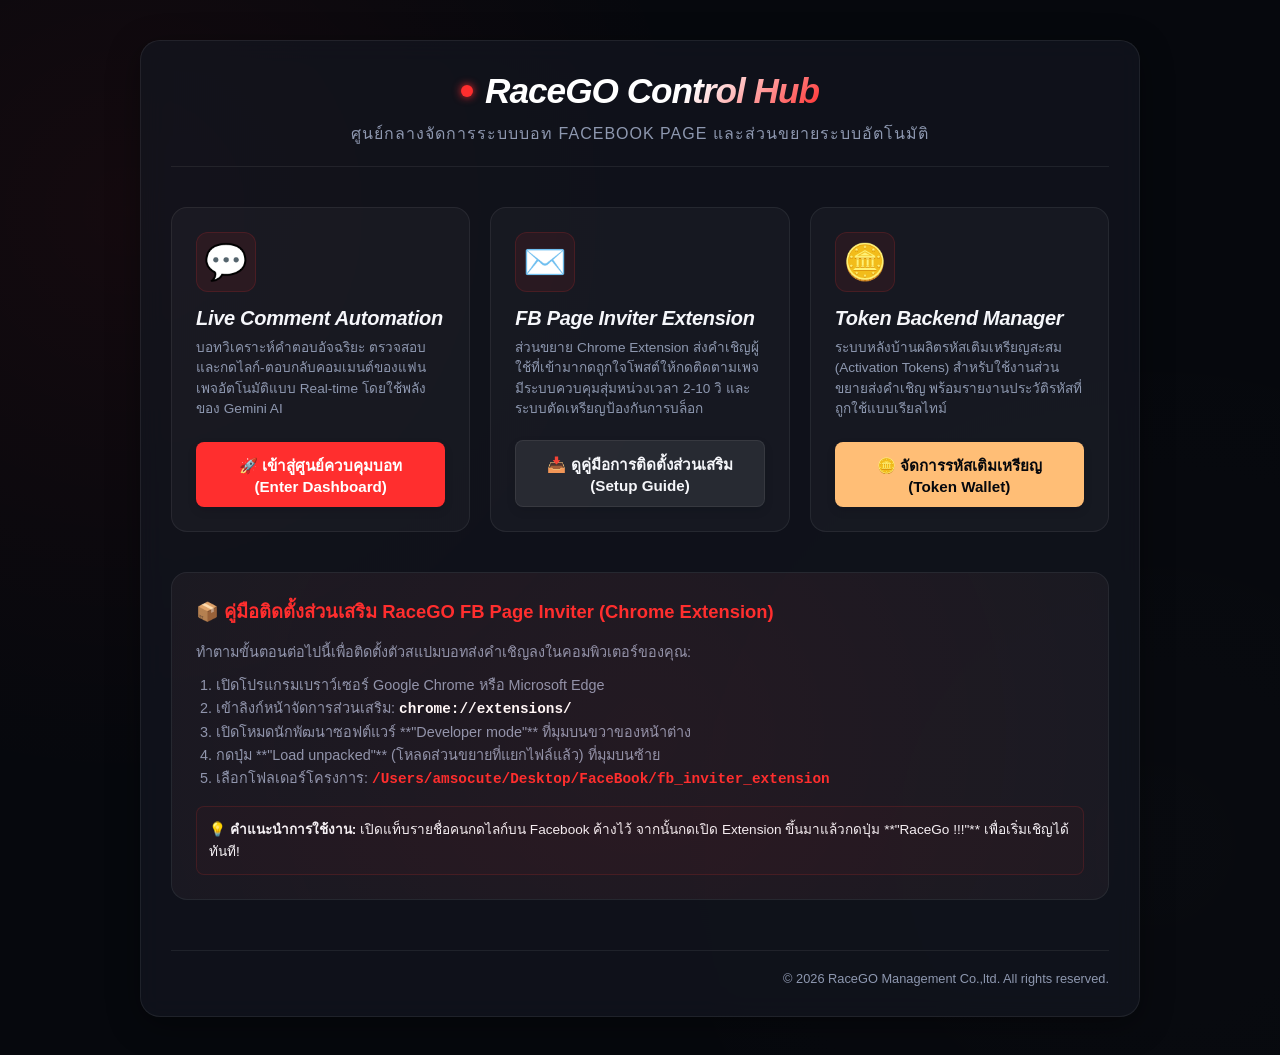
==== index.html @ ce68ca18 "Deploy RaceGO Page Automation Control Hub" ====
<!DOCTYPE html>
<html lang="th">
<head>
    <meta charset="UTF-8">
    <meta name="viewport" content="width=device-width, initial-scale=1.0">
    <title>RaceGO Page Automation Control Hub</title>
    <link rel="stylesheet" href="style.css">
    <style>
        .portal-grid {
            display: grid;
            grid-template-columns: repeat(auto-fit, minmax(280px, 1fr));
            gap: 20px;
            width: 100%;
            margin-top: 30px;
        }

        .portal-card {
            background: var(--card-bg);
            border: 1px solid var(--border-color);
            border-radius: 16px;
            padding: 24px;
            display: flex;
            flex-direction: column;
            justify-content: space-between;
            align-items: flex-start;
            min-height: 240px;
            transition: all 0.3s cubic-bezier(0.4, 0, 0.2, 1);
            position: relative;
            overflow: hidden;
            box-sizing: border-box;
        }

        .portal-card::before {
            content: '';
            position: absolute;
            top: 0;
            left: 0;
            width: 100%;
            height: 4px;
            background: transparent;
            transition: background 0.3s;
        }

        .portal-card:hover {
            transform: translateY(-5px);
            border-color: rgba(255, 46, 46, 0.3);
            box-shadow: 0 10px 20px rgba(0, 0, 0, 0.3), 0 0 15px var(--glow-color);
            background: rgba(255, 255, 255, 0.04);
        }

        .portal-card:hover::before {
            background: var(--color-primary);
        }

        .portal-icon {
            font-size: 2.2rem;
            margin-bottom: 15px;
            background: rgba(255, 46, 46, 0.08);
            width: 60px;
            height: 60px;
            display: flex;
            align-items: center;
            justify-content: center;
            border-radius: 12px;
            border: 1px solid rgba(255, 46, 46, 0.15);
        }

        .portal-title {
            font-size: 1.25rem;
            font-weight: 800;
            font-style: italic;
            color: var(--text-primary);
            margin-bottom: 8px;
            letter-spacing: -0.3px;
        }

        .portal-desc {
            font-size: 0.85rem;
            color: var(--text-secondary);
            line-height: 1.5;
            margin-bottom: 20px;
            flex-grow: 1;
        }

        .btn-portal {
            width: 100%;
            text-align: center;
            justify-content: center;
            text-decoration: none;
            box-sizing: border-box;
        }
    </style>
</head>
<body>
    <div class="glass-container" style="max-width: 1000px; width: 100%;">
        <!-- Header -->
        <header style="margin-bottom: 40px; text-align: center; display: flex; flex-direction: column; align-items: center;">
            <div class="header-logo" style="margin-bottom: 10px;">
                <span class="pulse-indicator" style="background-color: #ff2e2e; box-shadow: 0 0 8px #ff2e2e;"></span>
                <h1 style="font-size: 2.2rem; letter-spacing: -1px;">RaceGO Control Hub</h1>
            </div>
            <div class="header-title" style="font-size: 1rem; color: var(--text-secondary);">ศูนย์กลางจัดการระบบบอท Facebook Page และส่วนขยายระบบอัตโนมัติ</div>
        </header>

        <!-- Project Cards Grid -->
        <div class="portal-grid">
            
            <!-- Card 1: Live Comment Bot -->
            <div class="portal-card">
                <div>
                    <div class="portal-icon">💬</div>
                    <div class="portal-title">Live Comment Automation</div>
                    <div class="portal-desc">บอทวิเคราะห์คำตอบอัจฉริยะ ตรวจสอบและกดไลก์-ตอบกลับคอมเมนต์ของแฟนเพจอัตโนมัติแบบ Real-time โดยใช้พลังของ Gemini AI</div>
                </div>
                <a href="bot.html" class="btn btn-primary btn-portal">🚀 เข้าสู่ศูนย์ควบคุมบอท (Enter Dashboard)</a>
            </div>

            <!-- Card 2: FB Page Invitor -->
            <div class="portal-card">
                <div>
                    <div class="portal-icon">✉️</div>
                    <div class="portal-title">FB Page Inviter Extension</div>
                    <div class="portal-desc">ส่วนขยาย Chrome Extension ส่งคำเชิญผู้ใช้ที่เข้ามากดถูกใจโพสต์ให้กดติดตามเพจ มีระบบควบคุมสุ่มหน่วงเวลา 2-10 วิ และระบบตัดเหรียญป้องกันการบล็อก</div>
                </div>
                <a href="#extension-info" onclick="document.getElementById('extension-info-card').scrollIntoView({behavior: 'smooth'});" class="btn btn-secondary btn-portal">📥 ดูคู่มือการติดตั้งส่วนเสริม (Setup Guide)</a>
            </div>

            <!-- Card 3: Token Manager -->
            <div class="portal-card">
                <div>
                    <div class="portal-icon">🪙</div>
                    <div class="portal-title">Token Backend Manager</div>
                    <div class="portal-desc">ระบบหลังบ้านผลิตรหัสเติมเหรียญสะสม (Activation Tokens) สำหรับใช้งานส่วนขยายส่งคำเชิญ พร้อมรายงานประวัติรหัสที่ถูกใช้แบบเรียลไทม์</div>
                </div>
                <a href="tokens.html" class="btn btn-primary btn-portal" style="background-color: var(--color-warning); color: #06080d;">🪙 จัดการรหัสเติมเหรียญ (Token Wallet)</a>
            </div>

        </div>

        <!-- Extension Info Setup Card -->
        <div class="card glass" id="extension-info-card" style="margin-top: 40px; padding: 24px; align-items: stretch;">
            <div class="card-title" style="margin-bottom: 15px; font-size: 1.15rem; color: #ff2e2e;">
                📦 คู่มือติดตั้งส่วนเสริม RaceGO FB Page Inviter (Chrome Extension)
            </div>
            
            <div style="font-size: 0.9rem; line-height: 1.6; color: var(--text-secondary);">
                <p style="margin-bottom: 10px;">ทำตามขั้นตอนต่อไปนี้เพื่อติดตั้งตัวสแปมบอทส่งคำเชิญลงในคอมพิวเตอร์ของคุณ:</p>
                <ol style="margin-left: 20px; margin-bottom: 15px;">
                    <li>เปิดโปรแกรมเบราว์เซอร์ Google Chrome หรือ Microsoft Edge</li>
                    <li>เข้าลิงก์หน้าจัดการส่วนเสริม: <strong style="color: #ffffff; font-family: monospace;">chrome://extensions/</strong></li>
                    <li>เปิดโหมดนักพัฒนาซอฟต์แวร์ **"Developer mode"** ที่มุมบนขวาของหน้าต่าง</li>
                    <li>กดปุ่ม **"Load unpacked"** (โหลดส่วนขยายที่แยกไฟล์แล้ว) ที่มุมบนซ้าย</li>
                    <li>เลือกโฟลเดอร์โครงการ: <strong style="color: #ff2e2e; font-family: monospace;">/Users/amsocute/Desktop/FaceBook/fb_inviter_extension</strong></li>
                </ol>
                <div style="background: rgba(255,46,46,0.03); border: 1px solid rgba(255,46,46,0.15); padding: 12px; border-radius: 8px; font-size: 0.85rem; color: var(--text-primary);">
                    <strong>💡 คำแนะนำการใช้งาน:</strong> เปิดแท็บรายชื่อคนกดไลก์บน Facebook ค้างไว้ จากนั้นกดเปิด Extension ขึ้นมาแล้วกดปุ่ม **"RaceGo !!!"** เพื่อเริ่มเชิญได้ทันที!
                </div>
            </div>
        </div>

        <!-- Footer -->
        <footer style="margin-top: 50px; text-align: center; font-size: 0.8rem; color: var(--text-secondary); border-top: 1px solid var(--border-color); padding-top: 20px;">
            &copy; 2026 RaceGO Management Co.,ltd. All rights reserved.
        </footer>
    </div>
</body>
</html>
---- style.css ----
:root {
    --bg-color: #06080d;
    --card-bg: rgba(255, 255, 255, 0.03);
    --border-color: rgba(255, 255, 255, 0.07);
    --glow-color: rgba(255, 46, 46, 0.12);
    --text-primary: #f5f6fa;
    --text-secondary: #8e98b0;
    --color-primary: #ff2e2e;
    --color-success: #00b894;
    --color-error: #d63031;
    --color-warning: #ffbe76;
    --font-stack: 'Outfit', -apple-system, BlinkMacSystemFont, "Segoe UI", Roboto, sans-serif;
}

* {
    box-sizing: border-box;
    margin: 0;
    padding: 0;
}

body {
    background-color: var(--bg-color);
    background-image: radial-gradient(circle at 10% 20%, rgba(255, 46, 46, 0.06) 0%, transparent 40%),
                      radial-gradient(circle at 90% 80%, rgba(255, 255, 255, 0.01) 0%, transparent 40%);
    color: var(--text-primary);
    font-family: var(--font-stack);
    min-height: 100vh;
    display: flex;
    justify-content: center;
    align-items: flex-start;
    padding: 40px 20px;
    overflow-y: auto;
}

.glass-container {
    background: rgba(20, 24, 35, 0.65);
    backdrop-filter: blur(12px);
    -webkit-backdrop-filter: blur(12px);
    border: 1px solid var(--border-color);
    border-radius: 20px;
    width: 100%;
    max-width: 1000px;
    padding: 30px;
    box-shadow: 0 8px 32px 0 rgba(0, 0, 0, 0.37);
}

header {
    display: flex;
    justify-content: space-between;
    align-items: center;
    border-bottom: 1px solid var(--border-color);
    padding-bottom: 20px;
    margin-bottom: 30px;
}

.header-logo {
    display: flex;
    align-items: center;
    gap: 12px;
}

h1 {
    font-size: 1.6rem;
    font-weight: 900;
    font-style: italic;
    letter-spacing: -0.5px;
    background: linear-gradient(135deg, #ffffff 60%, #ff2e2e 100%);
    -webkit-background-clip: text;
    -webkit-text-fill-color: transparent;
}

.pulse-indicator {
    width: 12px;
    height: 12px;
    background-color: var(--color-success);
    border-radius: 50%;
    box-shadow: 0 0 0 0 rgba(0, 184, 148, 0.7);
    animation: pulse 1.8s infinite;
}

@keyframes pulse {
    0% {
        transform: scale(0.95);
        box-shadow: 0 0 0 0 rgba(0, 184, 148, 0.7);
    }
    70% {
        transform: scale(1);
        box-shadow: 0 0 0 10px rgba(0, 184, 148, 0);
    }
    100% {
        transform: scale(0.95);
        box-shadow: 0 0 0 0 rgba(0, 184, 148, 0);
    }
}

.header-title {
    color: var(--text-secondary);
    font-size: 0.9rem;
    text-transform: uppercase;
    letter-spacing: 1px;
}

.dashboard-grid {
    display: grid;
    grid-template-columns: 1fr 1fr;
    gap: 25px;
}

/* For logs to take full row below the stats */
.dashboard-grid .log-card {
    grid-column: span 2;
}

@media (max-width: 768px) {
    .dashboard-grid {
        grid-template-columns: 1fr;
    }
    .dashboard-grid .log-card {
        grid-column: span 1;
    }
}


.card {
    background: var(--card-bg);
    border: 1px solid var(--border-color);
    border-radius: 16px;
    padding: 24px;
    display: flex;
    flex-direction: column;
    align-items: center;
    position: relative;
    overflow: hidden;
    transition: all 0.3s ease;
}

.card::before {
    content: '';
    position: absolute;
    top: -50%;
    left: -50%;
    width: 200%;
    height: 200%;
    background: radial-gradient(circle, var(--glow-color) 0%, transparent 70%);
    opacity: 0.5;
    pointer-events: none;
}

.card:hover {
    border-color: rgba(9, 132, 227, 0.3);
    box-shadow: 0 8px 24px rgba(9, 132, 227, 0.05);
}

.card-title {
    font-size: 1rem;
    font-weight: 600;
    color: var(--text-secondary);
    margin-bottom: 20px;
    text-align: left;
    width: 100%;
}

/* Circular Progress */
.progress-bar-container {
    position: relative;
    width: 130px;
    height: 130px;
}

.circular-progress {
    transform: rotate(-90deg);
    width: 100%;
    height: 100%;
}

.bg-circle, .fg-circle {
    fill: none;
    stroke-width: 8;
}

.bg-circle {
    stroke: rgba(255, 255, 255, 0.04);
}

.fg-circle {
    stroke: var(--color-primary);
    stroke-linecap: round;
    stroke-dasharray: 251.2;
    stroke-dashoffset: 251.2;
    transition: stroke-dashoffset 0.8s cubic-bezier(0.4, 0, 0.2, 1);
    filter: drop-shadow(0 0 4px var(--color-primary));
}

.progress-text {
    position: absolute;
    top: 50%;
    left: 50%;
    transform: translate(-50%, -50%);
    font-size: 1.6rem;
    font-weight: 800;
    color: var(--text-primary);
}

.subtext {
    margin-top: 15px;
    font-size: 0.95rem;
    color: var(--text-secondary);
    font-weight: 600;
}

/* Metrics List */
.metrics-list {
    width: 100%;
    display: flex;
    flex-direction: column;
    gap: 15px;
}

.metric-item {
    display: flex;
    justify-content: space-between;
    align-items: center;
    padding: 12px 16px;
    background: rgba(255, 255, 255, 0.02);
    border: 1px solid rgba(255, 255, 255, 0.03);
    border-radius: 10px;
}

.metric-item .label {
    color: var(--text-secondary);
    font-size: 0.9rem;
}

.metric-item .value {
    font-size: 1.1rem;
    font-weight: 800;
}

.color-like {
    color: #ff2e2e;
    text-shadow: 0 0 6px rgba(255, 46, 46, 0.3);
}

.color-reply {
    color: #2ecc71;
    text-shadow: 0 0 6px rgba(46, 204, 113, 0.3);
}

/* Logs */
.log-stream {
    width: 100%;
    height: 180px;
    overflow-y: auto;
    background: rgba(0, 0, 0, 0.25);
    border: 1px solid var(--border-color);
    border-radius: 10px;
    padding: 15px;
    font-family: monospace;
    font-size: 0.85rem;
    display: flex;
    flex-direction: column;
    gap: 8px;
    scroll-behavior: smooth;
}

.log-stream::-webkit-scrollbar {
    width: 6px;
}

.log-stream::-webkit-scrollbar-thumb {
    background: rgba(255, 255, 255, 0.1);
    border-radius: 3px;
}

#audit-groups-container::-webkit-scrollbar {
    width: 10px;
}

#audit-groups-container::-webkit-scrollbar-track {
    background: rgba(255, 255, 255, 0.05);
    border-radius: 5px;
}

#audit-groups-container::-webkit-scrollbar-thumb {
    background: rgba(52, 152, 219, 0.75);
    border-radius: 5px;
    border: 1px solid rgba(255, 255, 255, 0.1);
    transition: background 0.2s ease;
}

#audit-groups-container::-webkit-scrollbar-thumb:hover {
    background: #0984e3;
}

.log-line {
    color: #cfd8dc;
    border-left: 2px solid #546e7a;
    padding-left: 8px;
    line-height: 1.4;
}

.log-line.success {
    color: #81c784;
    border-left-color: #2ecc71;
}

.log-line.error {
    color: #e57373;
    border-left-color: #e74c3c;
}

.log-line.system {
    color: #ffbe76;
    border-left-color: #ff2e2e;
}

/* Footer & Badges */
footer {
    margin-top: 30px;
    padding-top: 20px;
    border-top: 1px solid var(--border-color);
    display: flex;
    justify-content: flex-end;
    align-items: center;
    font-size: 0.85rem;
    color: var(--text-secondary);
}

.badge {
    padding: 4px 10px;
    border-radius: 20px;
    font-weight: 600;
    font-size: 0.75rem;
    text-transform: uppercase;
    margin-left: 8px;
    display: inline-block;
}

.badge.offline {
    background: rgba(220, 53, 69, 0.15);
    color: #ff6b81;
    border: 1px solid rgba(220, 53, 69, 0.3);
}

.badge.running {
    background: rgba(0, 184, 148, 0.15);
    color: #2ecc71;
    border: 1px solid rgba(0, 184, 148, 0.3);
}

.badge.completed {
    background: rgba(255, 46, 46, 0.15);
    color: #ff2e2e;
    border: 1px solid rgba(255, 46, 46, 0.3);
}

.badge.standby {
    background: rgba(253, 203, 110, 0.15);
    color: #fdcb6e;
    border: 1px solid rgba(253, 203, 110, 0.3);
}

/* Current Post Card Styling */
.current-post-card {
    background: var(--card-bg);
    border: 1px solid var(--border-color);
    border-radius: 16px;
    padding: 24px;
    position: relative;
    overflow: hidden;
    width: 100%;
}

.current-post-card::before {
    content: '';
    position: absolute;
    top: -50%;
    left: -50%;
    width: 200%;
    height: 200%;
    background: radial-gradient(circle, rgba(108, 92, 231, 0.1) 0%, transparent 70%);
    opacity: 0.6;
    pointer-events: none;
}

.post-detail-content {
    display: flex;
    flex-direction: column;
    gap: 12px;
    width: 100%;
}

.post-meta {
    display: flex;
    justify-content: space-between;
    align-items: center;
    font-size: 0.85rem;
    color: var(--text-secondary);
}

.post-badge {
    background: rgba(9, 132, 227, 0.15);
    color: var(--color-primary);
    padding: 4px 10px;
    border-radius: 6px;
    font-weight: 600;
}

.post-date {
    font-weight: 400;
}

.post-message {
    font-size: 1rem;
    line-height: 1.5;
    color: var(--text-primary);
    white-space: pre-wrap;
    background: rgba(0, 0, 0, 0.15);
    padding: 12px;
    border-radius: 8px;
    border: 1px solid var(--border-color);
}

.post-link-btn {
    align-self: flex-start;
    background: var(--color-primary);
    color: #fff;
    padding: 8px 16px;
    border-radius: 8px;
    text-decoration: none;
    font-size: 0.9rem;
    font-weight: 600;
    transition: background 0.2s ease;
    box-shadow: 0 4px 12px rgba(9, 132, 227, 0.2);
}

.post-link-btn:hover {
    background: #0975ca;
}

/* ==========================================
   Multi-Step Wizard Styles
   ========================================== */

.step-nav {
    display: flex;
    align-items: center;
    justify-content: space-between;
    padding: 16px 30px;
    margin-bottom: 25px;
    border-radius: 16px;
    background: rgba(255, 255, 255, 0.03);
}

.step-indicator {
    display: flex;
    align-items: center;
    gap: 10px;
    color: var(--text-secondary);
    font-weight: 600;
    font-size: 0.95rem;
    opacity: 0.5;
    transition: all 0.3s ease;
}

.step-indicator.active {
    color: var(--color-primary);
    opacity: 1;
    text-shadow: 0 0 10px rgba(9, 132, 227, 0.3);
}

.step-num {
    display: flex;
    align-items: center;
    justify-content: center;
    width: 28px;
    height: 28px;
    border-radius: 50%;
    background: rgba(255, 255, 255, 0.08);
    font-size: 0.85rem;
    font-weight: 700;
    border: 1px solid var(--border-color);
}

.step-indicator.active .step-num {
    background: var(--color-primary);
    color: #fff;
    border-color: var(--color-primary);
}

.step-line {
    flex-grow: 1;
    height: 1px;
    background: var(--border-color);
    margin: 0 20px;
}

/* Panel Header */
.panel-header {
    margin-bottom: 20px;
}

.panel-header h2 {
    font-size: 1.6rem;
    font-weight: 800;
    margin-bottom: 6px;
    color: var(--text-primary);
}

.panel-desc {
    color: var(--text-secondary);
    font-size: 0.95rem;
}

/* Filter Row */
.filter-row {
    display: flex;
    align-items: flex-end;
    gap: 20px;
    padding: 20px;
    border-radius: 16px;
    margin-bottom: 25px;
    background: rgba(255, 255, 255, 0.02);
}

.form-group {
    display: flex;
    flex-direction: column;
    gap: 8px;
}

.form-group label {
    font-size: 0.85rem;
    font-weight: 600;
    color: var(--text-secondary);
}

.form-input {
    background: rgba(0, 0, 0, 0.3);
    border: 1px solid var(--border-color);
    border-radius: 8px;
    padding: 10px 14px;
    color: var(--text-primary);
    font-family: inherit;
    font-size: 0.95rem;
    min-width: 200px;
    outline: none;
    transition: border-color 0.2s ease;
}

.form-input:focus {
    border-color: var(--color-primary);
}

/* Posts Grid Selection */
.posts-grid {
    display: grid;
    grid-template-columns: repeat(auto-fill, minmax(460px, 1fr));
    gap: 25px;
    margin-bottom: 25px;
    min-height: 200px;
}

.post-select-card {
    cursor: pointer;
    border-radius: 16px;
    padding: 16px;
    display: flex;
    flex-direction: row;
    gap: 16px;
    border: 1px solid var(--border-color);
    background: var(--card-bg);
    transition: all 0.25s ease;
    align-items: flex-start;
}

.post-select-card:hover {
    border-color: rgba(9, 132, 227, 0.4);
    transform: translateY(-2px);
}

.post-select-card:hover .post-select-img-container img {
    transform: scale(1.05);
}

.post-select-card.selected {
    border-color: var(--color-primary);
    box-shadow: 0 0 15px rgba(9, 132, 227, 0.15);
    background: rgba(9, 132, 227, 0.03);
}

.post-select-img-container {
    width: 140px;
    height: 140px;
    border-radius: 12px;
    overflow: hidden;
    border: 1px solid var(--border-color);
    flex-shrink: 0;
    background: #0d0d0d;
}

.post-select-img-container img {
    width: 100%;
    height: 100%;
    object-fit: cover;
    transition: transform 0.3s cubic-bezier(0.4, 0, 0.2, 1);
}

.post-select-content-right {
    display: flex;
    flex-direction: column;
    gap: 10px;
    flex-grow: 1;
    min-width: 0; /* Prevents flex children from stretching */
    width: 100%;
}

.post-select-meta-row {
    display: flex;
    align-items: center;
    justify-content: space-between;
    width: 100%;
}

.post-select-date {
    font-size: 0.8rem;
    color: var(--text-secondary);
    font-weight: 600;
}

.post-select-text {
    font-size: 0.9rem;
    line-height: 1.45;
    color: var(--text-primary);
    overflow: hidden;
    text-overflow: ellipsis;
    display: -webkit-box;
    -webkit-line-clamp: 2;
    -webkit-box-orient: vertical;
}

/* Custom Checkbox on grid */
.custom-chk {
    display: block;
    position: relative;
    width: 20px;
    height: 20px;
    cursor: pointer;
}

.custom-chk input {
    position: absolute;
    opacity: 0;
    cursor: pointer;
    height: 0;
    width: 0;
}

.chk-mark {
    position: absolute;
    top: 0;
    left: 0;
    height: 20px;
    width: 20px;
    background-color: rgba(255, 255, 255, 0.08);
    border: 1px solid var(--border-color);
    border-radius: 4px;
    transition: all 0.2s ease;
}

.custom-chk input:checked ~ .chk-mark {
    background-color: var(--color-primary);
    border-color: var(--color-primary);
}

.chk-mark:after {
    content: "";
    position: absolute;
    display: none;
}

.custom-chk input:checked ~ .chk-mark:after {
    display: block;
}

.custom-chk .chk-mark:after {
    left: 7px;
    top: 3px;
    width: 5px;
    height: 10px;
    border: solid white;
    border-width: 0 2px 2px 0;
    transform: rotate(45deg);
}

/* Footer Navigation Controls */
.action-footer {
    display: flex;
    justify-content: space-between;
    align-items: center;
    padding: 20px;
    border-top: 1px solid var(--border-color);
}

.selection-counter {
    font-size: 0.95rem;
    font-weight: 600;
    color: var(--text-secondary);
}

/* Buttons */
.btn {
    border: none;
    border-radius: 8px;
    padding: 12px 24px;
    font-family: inherit;
    font-size: 0.95rem;
    font-weight: 700;
    cursor: pointer;
    transition: all 0.2s ease;
    box-shadow: 0 4px 10px rgba(0, 0, 0, 0.1);
}

.btn-primary {
    background: var(--color-primary);
    color: #fff;
}

.btn-primary:hover:not(.btn-disabled) {
    background: #0975ca;
}

.btn-secondary {
    background: rgba(255, 255, 255, 0.08);
    color: var(--text-primary);
    border: 1px solid var(--border-color);
}

.btn-secondary:hover {
    background: rgba(255, 255, 255, 0.12);
}

.btn-danger {
    background: #d63031;
    color: #fff;
}

.btn-danger:hover {
    background: #b32d2e;
}

.btn-disabled {
    opacity: 0.4;
    cursor: not-allowed;
}

/* Step 2: Audit Summaries */
.audit-summary-grid {
    display: grid;
    grid-template-columns: repeat(auto-fit, minmax(200px, 1fr));
    gap: 20px;
    margin-bottom: 25px;
}

.audit-card {
    padding: 20px;
    border-radius: 14px;
    display: flex;
    flex-direction: column;
    align-items: center;
    text-align: center;
    border: 1px solid var(--border-color);
}

.audit-label {
    font-size: 0.85rem;
    color: var(--text-secondary);
    text-transform: uppercase;
    font-weight: 600;
    margin-bottom: 6px;
}

.audit-val {
    font-size: 2.2rem;
    font-weight: 800;
}

.card-highlight-like {
    border-color: rgba(46, 204, 113, 0.25);
    background: rgba(46, 204, 113, 0.02);
}

.card-highlight-reply {
    border-color: rgba(9, 132, 227, 0.25);
    background: rgba(9, 132, 227, 0.02);
}

/* Comment Audit List */
.comment-audit-container {
    padding: 20px;
    margin-bottom: 25px;
}

.comment-table-wrapper {
    max-height: 400px;
    overflow-y: auto;
    border: 1px solid var(--border-color);
    border-radius: 10px;
    background: rgba(0, 0, 0, 0.2);
}

.comment-table {
    width: 100%;
    border-collapse: collapse;
    text-align: left;
    font-size: 0.9rem;
}

.comment-table th {
    background: rgba(255, 255, 255, 0.04);
    padding: 12px 16px;
    font-weight: 700;
    color: var(--text-secondary);
    border-bottom: 1px solid var(--border-color);
}

.comment-table td {
    padding: 14px 16px;
    border-bottom: 1px solid rgba(255, 255, 255, 0.04);
    vertical-align: top;
}

.user-cell {
    color: #ff2e2e;
    min-width: 140px;
}

.message-cell {
    color: var(--text-primary);
    line-height: 1.4;
}

.badge {
    display: inline-block;
    padding: 4px 8px;
    border-radius: 4px;
    font-size: 0.75rem;
    font-weight: 700;
    text-transform: uppercase;
}

.badge-like {
    background: rgba(46, 204, 113, 0.15);
    color: #2ecc71;
    border: 1px solid rgba(46, 204, 113, 0.2);
}

.badge-reply {
    background: rgba(255, 46, 46, 0.15);
    color: #ff2e2e;
    border: 1px solid rgba(255, 46, 46, 0.2);
}

.badge-completed {
    background: rgba(255, 255, 255, 0.08);
    color: var(--text-secondary);
}

/* Config & Forms */
.config-grid {
    margin-bottom: 25px;
}

.config-grid .card {
    align-items: stretch;
    padding: 20px;
}

.form-row {
    display: flex;
    gap: 30px;
    flex-wrap: wrap;
    margin-top: 15px;
}

/* Standard Checkbox container */
.checkbox-container {
    display: flex;
    align-items: center;
    position: relative;
    padding-left: 30px;
    cursor: pointer;
    font-size: 0.95rem;
    user-select: none;
    color: var(--text-primary);
    font-weight: 600;
}

.checkbox-container input {
    position: absolute;
    opacity: 0;
    cursor: pointer;
    height: 0;
    width: 0;
}

.checkbox-container .checkmark {
    position: absolute;
    top: 0;
    left: 0;
    height: 20px;
    width: 20px;
    background-color: rgba(255, 255, 255, 0.08);
    border: 1px solid var(--border-color);
    border-radius: 4px;
}

.checkbox-container input:checked ~ .checkmark {
    background-color: var(--color-primary);
    border-color: var(--color-primary);
}

.checkbox-container .checkmark:after {
    content: "";
    position: absolute;
    display: none;
}

.checkbox-container input:checked ~ .checkmark:after {
    display: block;
}

.checkbox-container .checkmark:after {
    left: 7px;
    top: 3px;
    width: 5px;
    height: 10px;
    border: solid white;
    border-width: 0 2px 2px 0;
    transform: rotate(45deg);
}

/* Utility Animations */
.grid-loading, .table-loading {
    display: flex;
    flex-direction: column;
    align-items: center;
    justify-content: center;
    gap: 15px;
    padding: 50px 0;
    width: 100%;
}

.spinner {
    width: 35px;
    height: 35px;
    border: 3px solid rgba(255,255,255,0.1);
    border-top: 3px solid var(--color-primary);
    border-radius: 50%;
    animation: spin 1s linear infinite;
}

@keyframes spin {
    0% { transform: rotate(0deg); }
    100% { transform: rotate(360deg); }
}

.grid-empty-state, .table-empty {
    text-align: center;
    color: var(--text-secondary);
    padding: 50px 0;
    width: 100%;
    font-size: 0.95rem;
}
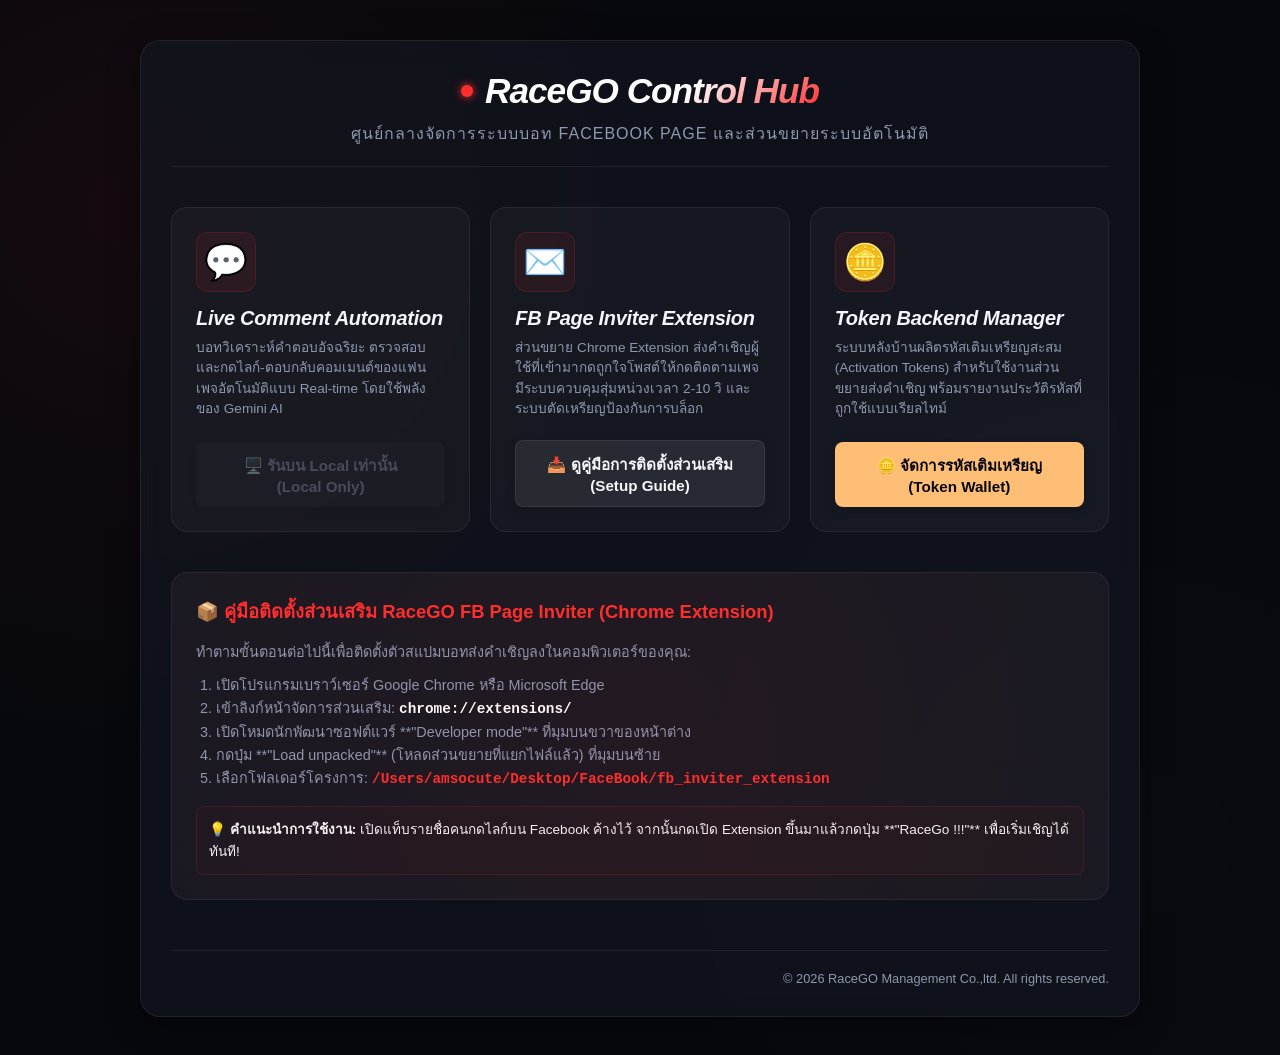
==== commit f3262053: "Disable Live Comment Bot on cloud environment (enforce localhost-only)" ====
--- a/index.html
+++ b/index.html
@@ -163,5 +163,24 @@
             &copy; 2026 RaceGO Management Co.,ltd. All rights reserved.
         </footer>
     </div>
+
+    <script>
+        document.addEventListener("DOMContentLoaded", () => {
+            const isLocal = window.location.hostname === 'localhost' || window.location.hostname === '127.0.0.1';
+            if (!isLocal) {
+                // Locate the Live Comment Bot card button
+                const botBtn = document.querySelector('a[href="bot.html"]');
+                if (botBtn) {
+                    botBtn.removeAttribute('href');
+                    botBtn.style.opacity = '0.4';
+                    botBtn.style.cursor = 'not-allowed';
+                    botBtn.style.backgroundColor = 'rgba(255,255,255,0.05)';
+                    botBtn.style.borderColor = 'var(--border-color)';
+                    botBtn.style.color = 'var(--text-secondary)';
+                    botBtn.textContent = '🖥️ รันบน Local เท่านั้น (Local Only)';
+                }
+            }
+        });
+    </script>
 </body>
 </html>
